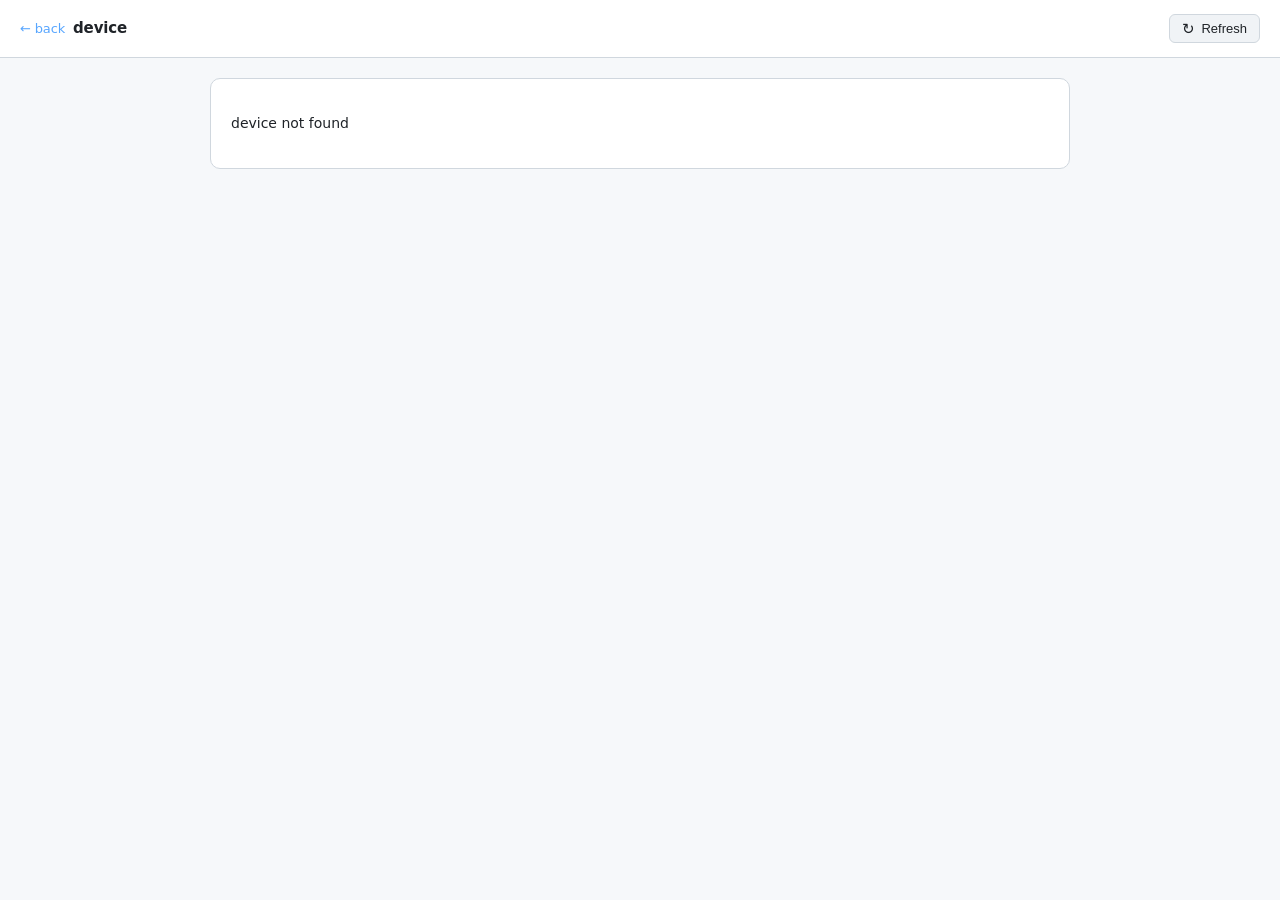
==== templates/device.html @ 995e2af5 "Initial commit: Neighborhood Rhythm — Pi environment scanner + dashboard - collector: BLE (bleak) + " ====
<!doctype html>
<html lang="en">
<head>
<meta charset="utf-8">
<meta name="viewport" content="width=device-width, initial-scale=1">
<title>Device — Neighborhood Rhythm</title>
<link rel="icon" href="/favicon.ico">
<link rel="stylesheet" href="/static/style.css">
</head>
<body>
<header class="topbar">
  <div class="brand">
    <a href="/" class="back-link">← back</a>
    <span id="d-title">device</span>
  </div>
  <button class="btn-refresh" id="btn-refresh" title="refresh"><span class="btn-refresh-icon">↻</span> Refresh</button>
</header>
<main class="device-main">
  <section class="device-card-panel">
    <div id="d-content"><p style="color:var(--muted)">loading…</p></div>
  </section>
</main>
<script src="/static/device.js"></script>
</body>
</html>
---- static/style.css ----
:root {
  --bg: #0d1117;
  --surface: #161b22;
  --surface-2: #1c232c;
  --border: #30363d;
  --text: #e6edf3;
  --muted: #8b949e;
  --accent: #58a6ff;
  --gold: #f0c674;
  --tv: #58a6ff;
  --speaker: #bc8cff;
  --light: #56d364;
  --phone: #8b949e;
  --mine: #f0c674;
  --unknown: #484f58;
}
@media (prefers-color-scheme: light) {
  :root:not([data-theme="dark"]) {
    --bg: #f6f8fa; --surface: #fff; --surface-2: #f0f3f6;
    --border: #d0d7de; --text: #1f2328; --muted: #656d76;
  }
}
:root[data-theme="light"] {
  --bg: #f6f8fa; --surface: #fff; --surface-2: #f0f3f6;
  --border: #d0d7de; --text: #1f2328; --muted: #656d76;
}
:root[data-theme="dark"] {
  --bg: #0d1117; --surface: #161b22; --surface-2: #1c232c;
  --border: #30363d; --text: #e6edf3; --muted: #8b949e;
}
* { box-sizing: border-box; }
html { font-size: 16px; }
body {
  margin: 0; background: var(--bg); color: var(--text);
  font-family: -apple-system, BlinkMacSystemFont, "Segoe UI", system-ui, sans-serif;
  font-size: 14px; line-height: 1.5;
  -webkit-font-smoothing: antialiased;
}
.mono, th, .stat b { font-family: ui-monospace, "SF Mono", Menlo, Consolas, monospace; }
h2 {
  margin: 0; font-size: 12px; font-weight: 600; color: var(--muted);
  text-transform: uppercase; letter-spacing: .06em;
}

/* topbar */
.topbar {
  display: flex; align-items: center; justify-content: space-between;
  padding: 14px 20px; background: var(--surface); border-bottom: 1px solid var(--border);
  position: sticky; top: 0; z-index: 5;
}
.brand { font-weight: 700; font-size: 15px; letter-spacing: -.01em; display: flex; align-items: center; gap: 8px; }
.header-right { display: flex; align-items: center; gap: 18px; }
/* stats row — first row of page content (moved out of the header) */
.stats-row {
  display: flex; gap: 14px; flex-wrap: wrap; align-items: stretch;
  background: var(--surface); border: 1px solid var(--border); border-radius: 10px; padding: 14px 18px;
}
.stats-row .stat { flex: 1 1 90px; min-width: 90px; align-items: flex-start; }
.stats-row .stat b { font-size: 22px; font-variant-numeric: tabular-nums; }
.stats-row .stat label { font-size: 10px; color: var(--muted); text-transform: uppercase; letter-spacing: .04em; }
.stat { display: flex; flex-direction: column; }
.stat b { font-variant-numeric: tabular-nums; font-family: ui-monospace, "SF Mono", Menlo, monospace; }

/* layout — stats row, then radar+breakdown row, then table */
main {
  display: flex; flex-direction: column; gap: 20px;
  max-width: 1200px; margin: 0 auto; padding: 20px;
}
/* radar + breakdown share a row on wide screens; equal height */
.radar-row-wrap { display: flex; gap: 20px; flex-wrap: wrap; align-items: stretch; }
.radar-row-wrap > .breakdown-panel { flex: 0 0 260px; display: flex; flex-direction: column; }
.radar-row-wrap > .radar-panel { flex: 1 1 380px; }
/* breakdown list fills the panel height so it matches the radar */
.breakdown-panel .type-breakdown { flex: 1; overflow-y: auto; }
section { background: var(--surface); border: 1px solid var(--border); border-radius: 10px; padding: 16px; }

/* panel heads */
.panel-head { display: flex; align-items: center; justify-content: space-between; margin-bottom: 10px; }
.panel-controls { display: flex; align-items: center; gap: 8px; }

/* refresh indicator — a small dot that pulses while fetching */
.refresh-indicator {
  width: 8px; height: 8px; border-radius: 50%;
  background: var(--muted); display: inline-block;
  transition: background .2s;
}
.refresh-indicator.active { background: var(--accent); animation: pulse 1s infinite; }
.refresh-indicator.ok { background: var(--light); }
@keyframes pulse { 0%,100% { opacity: 1; } 50% { opacity: .3; } }

/* refresh button + auto-refresh countdown */
.last-scan {
  font-size: 11px; color: var(--muted); white-space: nowrap;
  font-family: ui-monospace, "SF Mono", Menlo, monospace;
}
.btn-refresh {
  background: var(--surface-2); border: 1px solid var(--border); border-radius: 6px;
  color: var(--text); padding: 6px 12px; font-size: 13px; font-weight: 500;
  cursor: pointer; line-height: 1; display: inline-flex; align-items: center; gap: 6px;
  white-space: nowrap;
}
.btn-refresh:hover { border-color: var(--accent); color: var(--accent); }
.btn-refresh:active { transform: scale(.95); }
.btn-refresh-icon { font-size: 15px; display: inline-block; }
.btn-refresh.active .btn-refresh-icon { animation: spin 1s linear infinite; }
.btn-refresh .countdown { font-size: 11px; color: var(--muted); font-variant-numeric: tabular-nums; min-width: 24px; text-align: left; display: inline-block; }
@keyframes spin { to { transform: rotate(360deg); } }

/* radar — legend aligned to the chart (in the panel head, right side) */
.radar-panel canvas { display: block; margin: 8px auto 0; max-width: 100%; height: auto; }
.legend { display: flex; flex-wrap: wrap; gap: 6px 14px; font-size: 11px; color: var(--muted); justify-content: center; margin-top: 12px; }
.legend span { display: inline-flex; align-items: center; gap: 5px; }
.legend i { width: 8px; height: 8px; border-radius: 50%; display: inline-block; }

/* type breakdown — its own panel, outside the radar layout */
.breakdown-panel { min-width: 240px; }
.type-breakdown { font-size: 12px; }
.type-breakdown:empty::before { content: 'no devices'; color: var(--muted); font-size: 11px; }
.tb-row { display: grid; grid-template-columns: 10px 1fr 60px 28px; gap: 8px; align-items: center; padding: 3px 0; }
.tb-dot { width: 8px; height: 8px; border-radius: 50%; display: inline-block; }
.tb-name { color: var(--text); overflow: hidden; text-overflow: ellipsis; white-space: nowrap; }
.tb-bar { background: var(--surface-2); border-radius: 3px; height: 6px; overflow: hidden; }
.tb-bar > span { display: block; height: 100%; background: var(--accent); border-radius: 3px; }
.tb-count { text-align: right; color: var(--muted); font-variant-numeric: tabular-nums; }

/* table */
#filter {
  background: var(--surface-2); border: 1px solid var(--border); border-radius: 6px;
  color: var(--text); padding: 5px 10px; font-size: 13px; width: 140px;
}
#filter:focus { outline: none; border-color: var(--accent); }
.table-wrap { overflow-x: auto; }
table { width: 100%; border-collapse: collapse; font-variant-numeric: tabular-nums; }
th {
  text-align: left; font-size: 11px; font-weight: 600; color: var(--muted);
  text-transform: uppercase; letter-spacing: .04em; padding: 6px 10px;
  border-bottom: 1px solid var(--border); cursor: pointer; white-space: nowrap;
}
th.num { text-align: right; }
th.sorted { color: var(--accent); }
tbody tr { border-bottom: 1px solid var(--border); cursor: pointer; }
tbody tr:hover { background: var(--surface-2); }
td { padding: 8px 10px; white-space: nowrap; }
td.num { text-align: right; }
td.mac { color: var(--muted); font-size: 12px; }
/* device name cell: cap width so a long name doesn't push other columns */
td.dev-name { max-width: 320px; overflow: hidden; }
td.dev-name b { display: inline-block; max-width: 60%; overflow: hidden; text-overflow: ellipsis; vertical-align: bottom; }
.dev-mac { color: var(--muted); font-size: 11px; margin-left: 6px; }
.type-chip {
  display: inline-block; font-size: 11px; padding: 2px 8px; border-radius: 10px;
  background: var(--surface-2); border: 1px solid var(--border); color: var(--text);
}
.type-chip.mine { background: var(--gold); color: #1a1a1a; border-color: var(--gold); }
.mine-mark { color: var(--gold); font-size: 16px; }
.mine-mark.off { color: var(--border); }

/* device card */
.card {
  position: fixed; bottom: 20px; right: 20px; width: 300px; max-width: calc(100% - 40px);
  max-height: 80vh; overflow: auto;
  background: var(--surface); border: 1px solid var(--accent); border-radius: 10px; padding: 16px;
  box-shadow: 0 8px 24px rgba(0,0,0,.4); z-index: 10;
}
.hidden { display: none; }
.card h3 { margin: 0 0 4px; font-size: 15px; }
.card .sub { color: var(--muted); font-size: 12px; margin-bottom: 12px; }
.card .row { display: flex; justify-content: space-between; font-size: 12px; margin: 3px 0; }
.card .row span:first-child { color: var(--muted); }
.card .names { margin: 10px 0; font-size: 12px; }
.card .names b { display: block; color: var(--muted); font-size: 11px; text-transform: uppercase; }
.card .spark { width: 100%; height: 40px; margin: 8px 0; }
.btn {
  margin-top: 8px; width: 100%; padding: 8px; font-size: 13px; cursor: pointer;
  background: var(--surface-2); border: 1px solid var(--border); border-radius: 6px; color: var(--text);
}
.btn.mine { background: var(--gold); color: #1a1a1a; border-color: var(--gold); font-weight: 600; }

/* ---- device details page ---- */
.back-link { color: var(--accent); text-decoration: none; font-weight: 400; font-size: 13px; }
.back-link:hover { text-decoration: underline; }
.device-main { max-width: 900px; margin: 0 auto; padding: 20px; }
.device-card-panel { background: var(--surface); border: 1px solid var(--border); border-radius: 10px; padding: 20px; }
.d-header { display: flex; align-items: center; gap: 10px; }
.d-header h2 { margin: 0; font-size: 18px; font-weight: 600; color: var(--text); text-transform: none; letter-spacing: 0; }
.d-sub { color: var(--muted); font-size: 12px; margin: 4px 0 16px; font-family: ui-monospace, "SF Mono", Menlo, monospace; }
.d-grid { display: grid; grid-template-columns: repeat(auto-fill, minmax(120px, 1fr)); gap: 12px; margin-bottom: 20px; }
.d-stat { background: var(--surface-2); border: 1px solid var(--border); border-radius: 8px; padding: 10px 12px; }
.d-stat b { display: block; font-size: 18px; font-variant-numeric: tabular-nums; font-family: ui-monospace, "SF Mono", Menlo, monospace; }
.d-stat label { font-size: 10px; color: var(--muted); text-transform: uppercase; letter-spacing: .04em; }
.d-section { margin: 18px 0; }
.d-section h3 { margin: 0 0 8px; font-size: 12px; font-weight: 600; color: var(--muted); text-transform: uppercase; letter-spacing: .06em; }
.d-spark { width: 100%; height: 80px; display: block; }
.d-hint { font-size: 11px; color: var(--muted); }
.d-names { display: flex; flex-direction: column; gap: 4px; }
.d-name { font-family: ui-monospace, "SF Mono", Menlo, monospace; font-size: 12px; padding: 4px 8px; background: var(--surface-2); border-radius: 4px; }
.d-tag-input { margin-top: 8px; width: 100%; padding: 8px; font-size: 13px; background: var(--surface-2); border: 1px solid var(--border); border-radius: 6px; color: var(--text); }
.d-tag-input:focus { outline: none; border-color: var(--accent); }
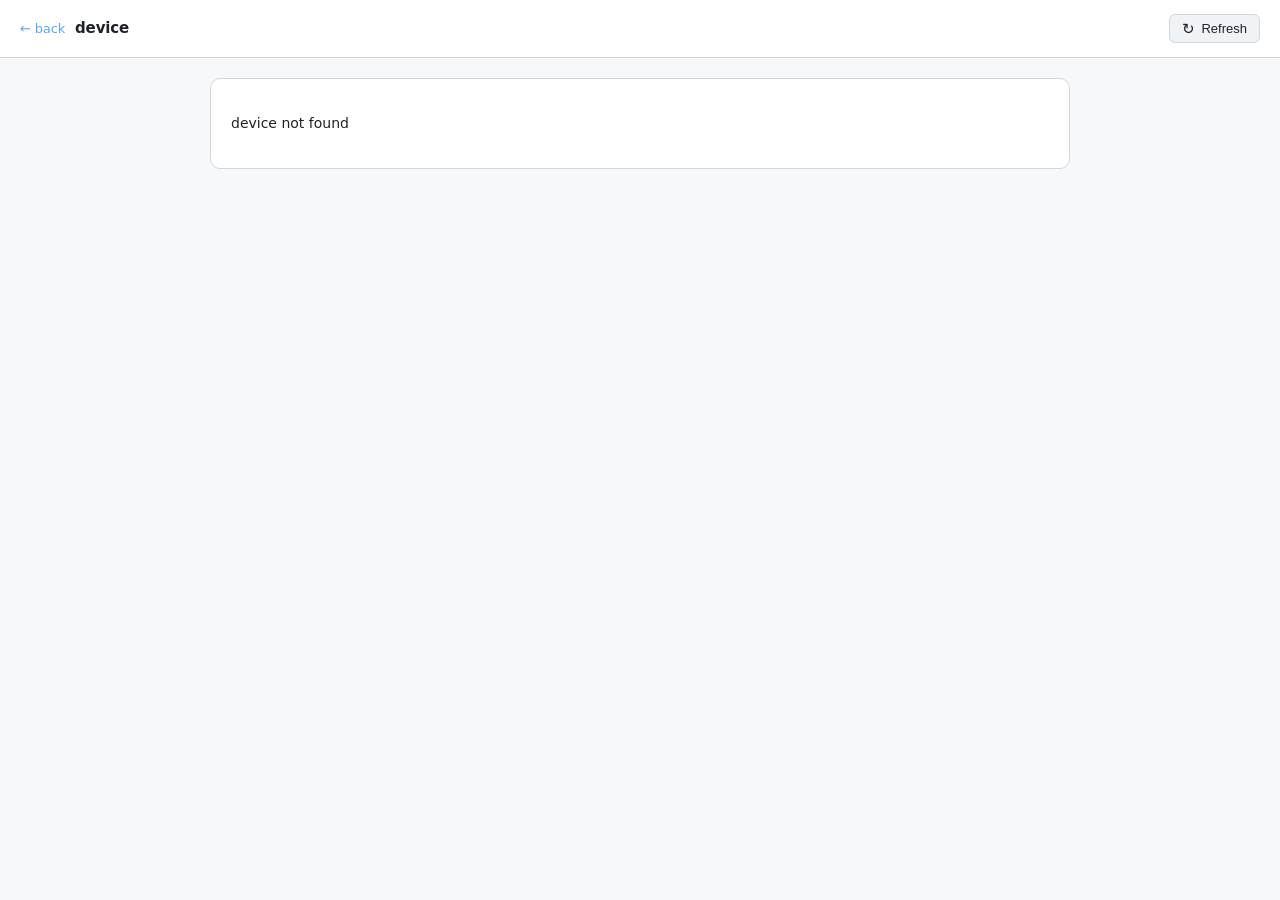
==== commit de47251c: "Device page UX overhaul: clear actions, consistent charts, real loading state - actions row: "☆ mark" ====
--- a/templates/device.html
+++ b/templates/device.html
@@ -17,7 +17,7 @@
 </header>
 <main class="device-main">
   <section class="device-card-panel">
-    <div id="d-content"><p style="color:var(--muted)">loading…</p></div>
+    <div id="d-content"><div class="loading"><span class="spinner"></span><span>loading device…</span></div></div>
   </section>
 </main>
 <script src="/static/device.js"></script>
--- a/static/style.css
+++ b/static/style.css
@@ -4,7 +4,7 @@
   --surface-2: #1c232c;
   --border: #30363d;
   --text: #e6edf3;
-  --muted: #8b949e;
+  --muted: #b0b8c1;  /* WCAG AA: bumped from #8b949e for 4.5:1 contrast on dark */
   --accent: #58a6ff;
   --gold: #f0c674;
   --tv: #58a6ff;
@@ -13,16 +13,20 @@
   --phone: #8b949e;
   --mine: #f0c674;
   --unknown: #484f58;
+  --low: #3fb950;    /* all-clear banner */
+  --high: #f85149;   /* warn banner + rogue row accent */
 }
 @media (prefers-color-scheme: light) {
   :root:not([data-theme="dark"]) {
     --bg: #f6f8fa; --surface: #fff; --surface-2: #f0f3f6;
-    --border: #d0d7de; --text: #1f2328; --muted: #656d76;
+    --border: #d0d7de; --text: #1f2328; --muted: #57606a;
+    --low: #1a7f37; --high: #cf222e;
   }
 }
 :root[data-theme="light"] {
   --bg: #f6f8fa; --surface: #fff; --surface-2: #f0f3f6;
-  --border: #d0d7de; --text: #1f2328; --muted: #656d76;
+  --border: #d0d7de; --text: #1f2328; --muted: #57606a;
+  --low: #1a7f37; --high: #cf222e;
 }
 :root[data-theme="dark"] {
   --bg: #0d1117; --surface: #161b22; --surface-2: #1c232c;
@@ -48,8 +52,29 @@
   padding: 14px 20px; background: var(--surface); border-bottom: 1px solid var(--border);
   position: sticky; top: 0; z-index: 5;
 }
-.brand { font-weight: 700; font-size: 15px; letter-spacing: -.01em; display: flex; align-items: center; gap: 8px; }
-.header-right { display: flex; align-items: center; gap: 18px; }
+.brand { font-weight: 700; font-size: 15px; letter-spacing: -.01em; display: flex; align-items: center; gap: 10px; }
+.header-right { display: flex; align-items: center; gap: 12px; }
+@media (max-width: 720px) {
+  .topbar { flex-direction: column; align-items: stretch; gap: 8px; padding: 10px 16px; }
+  .brand { width: 100%; }
+  .header-right { width: 100%; justify-content: space-between; gap: 8px; flex-wrap: nowrap; }
+  .site-select { max-width: 140px; }
+  .last-scan { display: none; }  /* the countdown on the button is enough on mobile */
+  .brand-tag { display: none; }
+  /* 44px tap targets */
+  .btn-help { width: 44px; height: 44px; }
+  .btn-refresh { min-height: 44px; }
+  /* KPI tiles: tighter padding, 12px labels on mobile */
+  .kpi-tile { padding: 10px 12px; }
+  .kpi-tile label { font-size: 12px; }
+  /* stats row: 3+2 grid so it wraps evenly */
+  .stats-row { display: grid; grid-template-columns: repeat(3, 1fr); gap: 10px; }
+  .stats-row .stat { min-width: 0; }
+  /* filter chips: 44px tap targets on mobile */
+  .chip { font-size: 13px; padding: 8px 14px; min-height: 44px; display: inline-flex; align-items: center; }
+  /* firstrun dismiss: full-width 44px target */
+  .firstrun-dismiss { width: 100%; padding: 10px 20px; min-height: 44px; font-size: 13px; }
+}
 /* stats row — first row of page content (moved out of the header) */
 .stats-row {
   display: flex; gap: 14px; flex-wrap: wrap; align-items: stretch;
@@ -57,22 +82,77 @@
 }
 .stats-row .stat { flex: 1 1 90px; min-width: 90px; align-items: flex-start; }
 .stats-row .stat b { font-size: 22px; font-variant-numeric: tabular-nums; }
-.stats-row .stat label { font-size: 10px; color: var(--muted); text-transform: uppercase; letter-spacing: .04em; }
+.stats-row .stat label { font-size: 11px; color: var(--muted); text-transform: uppercase; letter-spacing: .04em; margin-top: 4px; }
 .stat { display: flex; flex-direction: column; }
 .stat b { font-variant-numeric: tabular-nums; font-family: ui-monospace, "SF Mono", Menlo, monospace; }
 
+/* KPI row — stable/random + source breakdown, above the charts */
+.kpi-row { display: flex; gap: 14px; flex-wrap: wrap; margin-bottom: 16px; }
+.kpi-tile {
+  flex: 1 1 200px; min-width: 200px;
+  background: var(--surface); border: 1px solid var(--border); border-radius: 10px;
+  padding: 12px 16px; display: flex; flex-direction: column; gap: 4px;
+}
+.kpi-tile .kpi-val { font-size: 20px; font-variant-numeric: tabular-nums; font-family: ui-monospace, "SF Mono", Menlo, monospace; display: flex; flex-direction: column; gap: 2px; }
+.kpi-tile .kpi-val .kpi-line { display: flex; justify-content: space-between; gap: 8px; }
+.kpi-tile .kpi-val .kpi-line b { font-weight: 600; }
+.kpi-tile .kpi-val .kpi-line span { color: var(--muted); font-size: 12px; text-transform: none; letter-spacing: 0; }
+.kpi-tile label { font-size: 11px; color: var(--muted); text-transform: uppercase; letter-spacing: .04em; }
+
 /* layout — stats row, then radar+breakdown row, then table */
 main {
-  display: flex; flex-direction: column; gap: 20px;
+  display: flex; flex-direction: column;
   max-width: 1200px; margin: 0 auto; padding: 20px;
+}
+/* content wrapper holds the gap between tiles (was on main before the #content wrapper) */
+#content { display: flex; flex-direction: column; gap: 20px; min-width: 0; }
+section { background: var(--surface); border: 1px solid var(--border); border-radius: 10px; padding: 16px; min-width: 0; }
+/* first-load state: centered viewport overlay, content hidden until data arrives */
+.loading {
+  position: fixed; inset: 0; z-index: 50;
+  display: flex; align-items: center; justify-content: center; gap: 10px;
+  background: var(--bg); color: var(--muted); font-size: 14px;
+}
+.loading.hidden { display: none; }
+.content-hidden { visibility: hidden; }
+.spinner {
+  width: 16px; height: 16px; border: 2px solid var(--border); border-top-color: var(--accent);
+  border-radius: 50%; display: inline-block; animation: spin 0.8s linear infinite;
 }
 /* radar + breakdown share a row on wide screens; equal height */
 .radar-row-wrap { display: flex; gap: 20px; flex-wrap: wrap; align-items: stretch; }
 .radar-row-wrap > .breakdown-panel { flex: 0 0 260px; display: flex; flex-direction: column; }
-.radar-row-wrap > .radar-panel { flex: 1 1 380px; }
+.radar-row-wrap > .radar-panel { flex: 1 1 380px; display: flex; flex-direction: column; }
 /* breakdown list fills the panel height so it matches the radar */
 .breakdown-panel .type-breakdown { flex: 1; overflow-y: auto; }
-section { background: var(--surface); border: 1px solid var(--border); border-radius: 10px; padding: 16px; }
+/* mobile: device types take full width, stack above the radar */
+@media (max-width: 720px) {
+  .radar-row-wrap > .breakdown-panel { flex: 1 1 100%; }
+  .radar-row-wrap > .radar-panel { flex: 1 1 100%; }
+  /* narrow tables: hide the MAC + identity column so the row fits, let the rest scroll */
+  .dev-mac { display: none; }
+  /* hide the aliases column by position — :has(.alias-link) misses '—' rows */
+  #device-table th:nth-child(3), #device-table td:nth-child(3) { display: none; }
+  /* device table → stacked cards on mobile */
+  #device-table thead { display: none; }
+  #device-table, #device-table tbody, #device-table tr, #device-table td { display: block; width: 100%; }
+  #device-table tr { margin-bottom: 8px; border: 1px solid var(--border); border-radius: 8px; padding: 8px; }
+  #device-table td { display: flex; justify-content: space-between; padding: 4px 0; border: none; }
+  #device-table td::before { content: attr(data-label); color: var(--muted); font-size: 11px; text-transform: uppercase; }
+  #device-table td.dev-name { font-weight: 600; max-width: 100%; }
+  #device-table td.dev-name b { max-width: 100%; }
+  #device-table td.dev-name::before { content: ''; }
+  /* hide the empty last td (rogue actions slot) when there are no actions */
+  #device-table td[data-label=''] { display: none; }
+  /* rogue action buttons: full-width stacked, 44px tap targets */
+  #device-table td.rogue-actions { display: flex; flex-direction: column; gap: 8px; }
+  #device-table td.rogue-actions .rogue-btn { width: 100%; padding: 10px 16px; font-size: 13px; min-height: 44px; }
+  /* mine star: 44px tap target in card mode */
+  #device-table td[data-label='mine'] { min-height: 44px; align-items: center; }
+  #device-table .mine-mark { min-width: 44px; min-height: 44px; display: inline-flex; align-items: center; justify-content: center; font-size: 20px; }
+  .show-all-row td::before { content: ''; }
+  .show-all-row td { background: var(--surface-2); border: 1px solid var(--border); border-radius: 6px; margin-top: 8px; font-size: 13px; padding: 12px; }
+}
 
 /* panel heads */
 .panel-head { display: flex; align-items: center; justify-content: space-between; margin-bottom: 10px; }
@@ -107,10 +187,12 @@
 @keyframes spin { to { transform: rotate(360deg); } }
 
 /* radar — legend aligned to the chart (in the panel head, right side) */
-.radar-panel canvas { display: block; margin: 8px auto 0; max-width: 100%; height: auto; }
-.legend { display: flex; flex-wrap: wrap; gap: 6px 14px; font-size: 11px; color: var(--muted); justify-content: center; margin-top: 12px; }
-.legend span { display: inline-flex; align-items: center; gap: 5px; }
-.legend i { width: 8px; height: 8px; border-radius: 50%; display: inline-block; }
+.radar-panel canvas { display: block; margin: 8px auto 0; max-width: 320px; height: auto; }
+.legend { display: flex; flex-direction: column; gap: 6px; font-size: 13px; color: var(--text); margin-top: 16px; }
+.legend span { display: flex; align-items: center; gap: 8px; }
+.legend i { width: 10px; height: 10px; border-radius: 2px; display: inline-block; flex-shrink: 0; }
+.legend .legend-count { color: var(--muted); margin-left: auto; font-variant-numeric: tabular-nums; }
+.legend .legend-head { color: var(--muted); font-size: 12px; margin-bottom: 4px; }
 
 /* type breakdown — its own panel, outside the radar layout */
 .breakdown-panel { min-width: 240px; }
@@ -119,8 +201,8 @@
 .tb-row { display: grid; grid-template-columns: 10px 1fr 60px 28px; gap: 8px; align-items: center; padding: 3px 0; }
 .tb-dot { width: 8px; height: 8px; border-radius: 50%; display: inline-block; }
 .tb-name { color: var(--text); overflow: hidden; text-overflow: ellipsis; white-space: nowrap; }
-.tb-bar { background: var(--surface-2); border-radius: 3px; height: 6px; overflow: hidden; }
-.tb-bar > span { display: block; height: 100%; background: var(--accent); border-radius: 3px; }
+.tb-bar { background: var(--surface-2); border-radius: 3px; height: 10px; overflow: hidden; }
+.tb-bar > span { display: block; height: 100%; background: var(--accent); border-radius: 3px; transition: width .3s; }
 .tb-count { text-align: right; color: var(--muted); font-variant-numeric: tabular-nums; }
 
 /* table */
@@ -138,6 +220,8 @@
 }
 th.num { text-align: right; }
 th.sorted { color: var(--accent); }
+th.sorted::after { content: ' ▾'; font-size: 10px; }
+th.sorted.asc::after { content: ' ▴'; }
 tbody tr { border-bottom: 1px solid var(--border); cursor: pointer; }
 tbody tr:hover { background: var(--surface-2); }
 td { padding: 8px 10px; white-space: nowrap; }
@@ -152,8 +236,9 @@
   background: var(--surface-2); border: 1px solid var(--border); color: var(--text);
 }
 .type-chip.mine { background: var(--gold); color: #1a1a1a; border-color: var(--gold); }
-.mine-mark { color: var(--gold); font-size: 16px; }
-.mine-mark.off { color: var(--border); }
+.mine-mark { color: var(--gold); font-size: 16px; cursor: pointer; }
+.mine-mark.off { color: var(--muted); }
+.mine-mark:hover { color: var(--gold); }
 
 /* device card */
 .card {
@@ -185,10 +270,10 @@
 .d-header h2 { margin: 0; font-size: 18px; font-weight: 600; color: var(--text); text-transform: none; letter-spacing: 0; }
 .d-sub { color: var(--muted); font-size: 12px; margin: 4px 0 16px; font-family: ui-monospace, "SF Mono", Menlo, monospace; }
 .d-grid { display: grid; grid-template-columns: repeat(auto-fill, minmax(120px, 1fr)); gap: 12px; margin-bottom: 20px; }
-.d-stat { background: var(--surface-2); border: 1px solid var(--border); border-radius: 8px; padding: 10px 12px; }
-.d-stat b { display: block; font-size: 18px; font-variant-numeric: tabular-nums; font-family: ui-monospace, "SF Mono", Menlo, monospace; }
+.d-stat { background: var(--surface-2); border: 1px solid var(--border); border-radius: 8px; padding: 10px 12px; min-width: 0; }
+.d-stat b { display: block; font-size: 18px; font-variant-numeric: tabular-nums; font-family: ui-monospace, "SF Mono", Menlo, monospace; white-space: nowrap; }
 .d-stat label { font-size: 10px; color: var(--muted); text-transform: uppercase; letter-spacing: .04em; }
-.d-section { margin: 18px 0; }
+.d-section { margin: 24px 0; }
 .d-section h3 { margin: 0 0 8px; font-size: 12px; font-weight: 600; color: var(--muted); text-transform: uppercase; letter-spacing: .06em; }
 .d-spark { width: 100%; height: 80px; display: block; }
 .d-hint { font-size: 11px; color: var(--muted); }
@@ -196,3 +281,86 @@
 .d-name { font-family: ui-monospace, "SF Mono", Menlo, monospace; font-size: 12px; padding: 4px 8px; background: var(--surface-2); border-radius: 4px; }
 .d-tag-input { margin-top: 8px; width: 100%; padding: 8px; font-size: 13px; background: var(--surface-2); border: 1px solid var(--border); border-radius: 6px; color: var(--text); }
 .d-tag-input:focus { outline: none; border-color: var(--accent); }
+
+/* ---- rogue actions (inline in the device table) ---- */
+.rogue-actions { display: flex; gap: 6px; justify-content: flex-end; }
+.rogue-btn { font-size: 12px; padding: 8px 14px; border-radius: 6px; border: 1px solid var(--border); background: var(--surface-2); color: var(--text); cursor: pointer; }
+.rogue-btn:hover { border-color: var(--accent); }
+.rogue-btn.known:hover { border-color: #2ea043; color: #2ea043; }
+.rogue-btn.dismiss:hover { border-color: #f85149; color: #f85149; }
+/* (track button removed from the UI — the tracked flag + /api/tracked remain for API use) */
+
+/* filter chips */
+.filter-chips { display: flex; gap: 6px; flex-wrap: wrap; margin-bottom: 10px; }
+.chip { font: inherit; font-size: 12px; padding: 6px 12px; border-radius: 14px; border: 1px solid var(--border); background: var(--surface-2); color: var(--muted); cursor: pointer; user-select: none; }
+.chip:hover { border-color: var(--accent); color: var(--text); }
+.chip.active { background: var(--accent); color: #0d1117; border-color: var(--accent); font-weight: 600; }
+/* radar caption */
+.radar-caption { font-size: 10px; color: var(--muted); text-align: center; margin-top: 6px; }
+/* rogue behavior badge */
+.rogue-behavior { font-size: 10px; color: var(--muted); border: 1px solid var(--border); border-radius: 8px; padding: 0 6px; margin-left: 6px; }
+
+/* brand tag + help */
+.brand-tag { font-size: 11px; color: var(--muted); font-weight: 400; margin-left: 8px; }
+.btn-help { background: var(--surface-2); border: 1px solid var(--border); border-radius: 6px; color: var(--muted); width: 26px; height: 26px; font-size: 14px; cursor: pointer; padding: 0; }
+.btn-help:hover { border-color: var(--accent); color: var(--text); }
+/* first-run banner */
+.firstrun { background: var(--surface); border: 1px solid var(--accent); border-radius: 10px; padding: 14px 18px; margin-bottom: 18px; }
+.firstrun b { color: var(--accent); }
+.firstrun ol { margin: 8px 0 10px 18px; padding: 0; color: var(--text); font-size: 13px; }
+.firstrun li { margin: 3px 0; }
+.firstrun-dismiss { font-size: 13px; padding: 10px 20px; border-radius: 6px; border: 1px solid var(--border); background: var(--surface-2); color: var(--text); cursor: pointer; }
+.firstrun-dismiss:hover { border-color: var(--accent); }
+/* alias link badge in device table */
+.alias-link { color: var(--accent); font-family: var(--mono); }
+/* modal */
+.modal { position: fixed; inset: 0; z-index: 50; background: rgba(0,0,0,.6); display: flex; align-items: center; justify-content: center; padding: 20px; }
+.modal[hidden] { display: none; }
+.modal-card { background: var(--surface); border: 1px solid var(--border); border-radius: 12px; max-width: 520px; width: 100%; padding: 20px 24px; max-height: 80vh; overflow-y: auto; }
+.modal-head { display: flex; justify-content: space-between; align-items: center; margin-bottom: 14px; }
+.modal-close { background: none; border: none; color: var(--muted); font-size: 22px; cursor: pointer; line-height: 1; }
+.modal-close:hover { color: var(--text); }
+.glossary dt { font-weight: 600; color: var(--text); font-size: 13px; margin-top: 10px; }
+.glossary dd { margin: 2px 0 0; color: var(--muted); font-size: 13px; }
+
+/* status banner (all clear / review) */
+.status-banner { border-radius: 10px; padding: 12px 18px; margin-bottom: 18px; font-size: 14px; font-weight: 500; }
+.status-banner.warn { cursor: pointer; }
+.status-banner.warn a { color: inherit; text-decoration: underline; font-weight: 600; }
+@media (max-width: 720px) { .status-banner.warn { display: block; min-height: 44px; line-height: 1.5; } .status-banner.warn a { white-space: nowrap; } }
+.status-banner.ok { background: rgba(63,185,80,.12); border: 1px solid var(--low); color: var(--low); }
+.status-banner.warn { background: rgba(248,81,73,.12); border: 1px solid var(--high); color: var(--high); }
+/* export button */
+.btn-export { background: var(--surface-2); border: 1px solid var(--border); border-radius: 6px; color: var(--muted); padding: 5px 10px; font-size: 12px; cursor: pointer; }
+.btn-export:hover { border-color: var(--accent); color: var(--text); }
+
+/* design audit: figure-ground + sticky header + rogue accent */
+.dev-name b { color: var(--text); }  /* device name (uses theme text color, not a hardcoded light gray) */
+.dev-mac { color: var(--muted); }     /* dim the MAC (theme-aware) */
+#device-table thead { position: sticky; top: 0; background: var(--surface); z-index: 2; }
+.rogue-row { box-shadow: inset 3px 0 0 var(--high); }
+.show-all-row td { text-align: center; color: var(--accent); cursor: pointer; font-size: 12px; padding: 8px; }
+.show-all-row:hover { background: var(--surface-2); }
+
+/* design round 2: accessibility + radar legend */
+:focus-visible { outline: 2px solid #4d9fff; outline-offset: 2px; }
+button:focus-visible { outline: 2px solid #4d9fff; outline-offset: 2px; }
+/* radar legend: compact, inside the card, legible */
+.radar-panel .legend { font-size: 12px; line-height: 1.6; gap: 6px 16px; }
+.site-select { background: var(--surface-2); border: 1px solid var(--border); border-radius: 6px; color: var(--text); padding: 5px 8px; font-size: 12px; max-width: 180px; }
+.site-select:focus { outline: none; border-color: var(--accent); }
+/* device page actions section */
+.d-actions { display: flex; gap: 10px; align-items: center; margin: 14px 0 6px; flex-wrap: wrap; }
+.d-actions .d-tag-input { flex: 1; min-width: 160px; max-width: 320px; margin-top: 0; }
+.d-actions .btn { margin-top: 0; width: auto; }
+/* button + input share one height so the row reads as one control group */
+.d-actions .btn, .d-actions .d-tag-input { height: 38px; box-sizing: border-box; }
+.d-actions-hint { margin: 0 0 18px; }
+@media (max-width: 720px) {
+  .d-actions .btn, .d-actions .d-tag-input { flex: 1 1 100%; max-width: none; height: 44px; }
+}
+/* charts row (replaces the radar) */
+.charts-row-wrap { display: flex; gap: 20px; flex-wrap: wrap; }
+.chart-panel { flex: 1 1 300px; min-width: 280px; }
+.chart-panel canvas { display: block; width: 100%; max-width: 100%; height: 200px; }
+#type-chart { height: 320px; }
